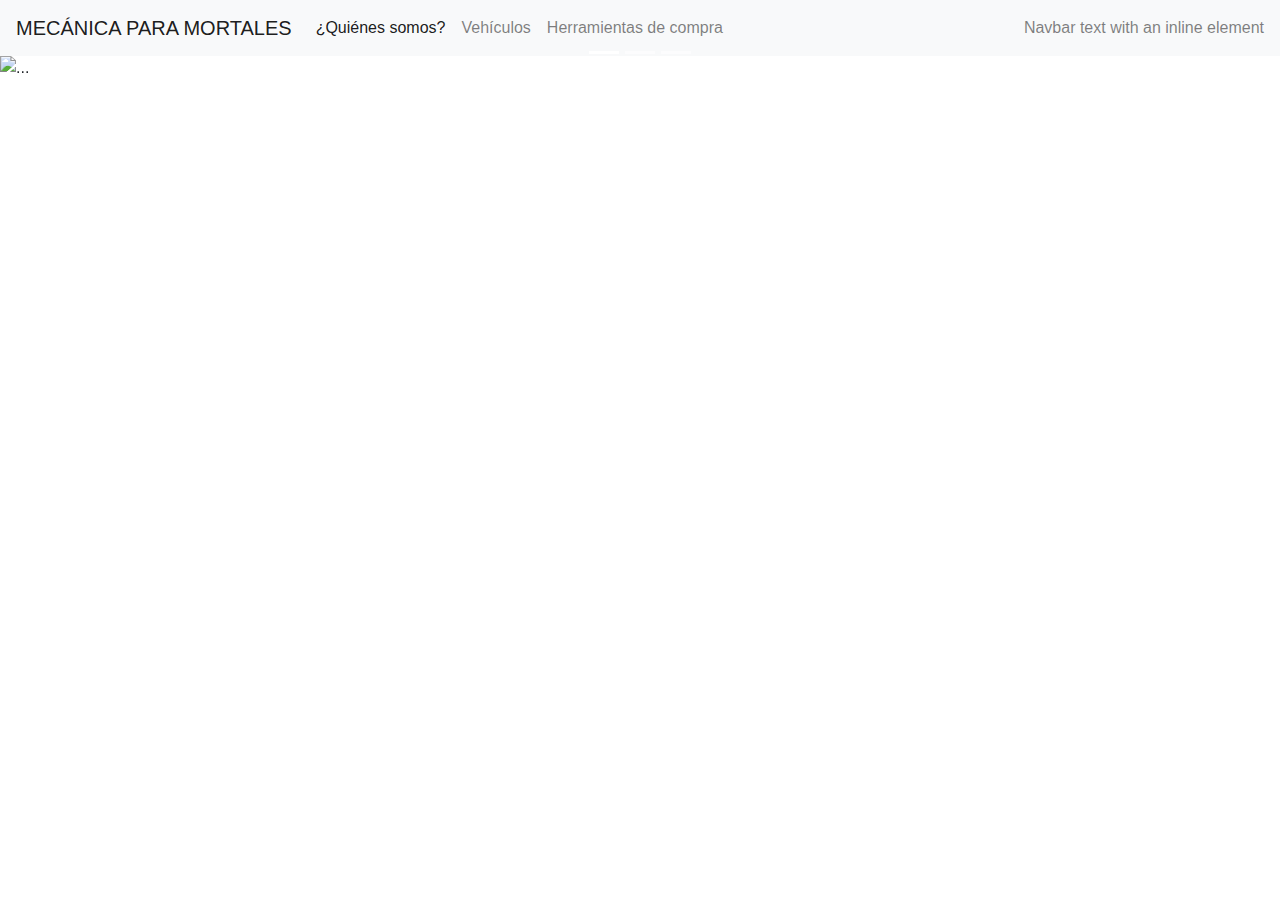
==== index.html @ 606de263 "Add files via upload" ====
<!doctype html>
<html lang="en">
  <head>
    <!-- Required meta tags -->
    <meta charset="utf-8">
    <meta name="viewport" content="width=device-width, initial-scale=1, shrink-to-fit=no">

    <!-- Bootstrap CSS -->
    <link rel="stylesheet" href="https://stackpath.bootstrapcdn.com/bootstrap/4.5.2/css/bootstrap.min.css" integrity="sha384-JcKb8q3iqJ61gNV9KGb8thSsNjpSL0n8PARn9HuZOnIxN0hoP+VmmDGMN5t9UJ0Z" crossorigin="anonymous">

    <title>Hello, world!</title>
  </head>
  <body>

    <nav class="navbar navbar-expand-lg navbar-light bg-light">
        <a class="navbar-brand" href="#"> MECÁNICA PARA MORTALES </a>
        <button class="navbar-toggler" type="button" data-toggle="collapse" data-target="#navbarText" aria-controls="navbarText" aria-expanded="false" aria-label="Toggle navigation">
          <span class="navbar-toggler-icon"></span>
        </button>
        <div class="collapse navbar-collapse" id="navbarText">
          <ul class="navbar-nav mr-auto">
            <li class="nav-item active">
              <a class="nav-link" href="#"> ¿Quiénes somos? <span class="sr-only">(current)</span></a>
            </li>
            <li class="nav-item">
              <a class="nav-link" href="#"> Vehículos </a>
            </li>
            <li class="nav-item">
              <a class="nav-link" href="#"> Herramientas de compra </a>
            </li>
          </ul>
          <span class="navbar-text">
            Navbar text with an inline element
          </span>
        </div>
      </nav>

    <div id="carouselExampleCaptions" class="carousel slide" data-ride="carousel">
        <ol class="carousel-indicators">
          <li data-target="#carouselExampleCaptions" data-slide-to="0" class="active"></li>
          <li data-target="#carouselExampleCaptions" data-slide-to="1"></li>
          <li data-target="#carouselExampleCaptions" data-slide-to="2"></li>
        </ol>
        <div class="carousel-inner">
          <div class="carousel-item active">
            <img src="https://cdn.pixabay.com/photo/2017/01/05/10/38/auto-repair-1954636_1280.jpg" class="d-block w-100" alt="...">
            <div class="carousel-caption d-none d-md-block">
              <h5> MECÁNICA PARA MORTALES </h5>
              <p>¿Problemas con tu auto?</p>
            </div>
          </div>
          <div class="carousel-item">
            <img src="https://cdn.pixabay.com/photo/2015/04/05/12/26/hand-707699_1280.jpg" class="d-block w-100" alt="...">
            <div class="carousel-caption d-none d-md-block">
              <h5> MECÁNICA PARA MORTALES </h5>
              <p>Todo tiene una solución.</p>
            </div>
          </div>
          <div class="carousel-item">
            <img src="https://cdn.pixabay.com/photo/2017/10/08/04/45/engine-2828878_1280.jpg" class="d-block w-100" alt="...">
            <div class="carousel-caption d-none d-md-block">
              <h5> MECÁNICA PARA MORTALES </h5>
              <p>Tenemos la solución perfecta para todo tipo de modelo y marca de autos.</p>
            </div>
          </div>
        </div>
        <a class="carousel-control-prev" href="#carouselExampleCaptions" role="button" data-slide="prev">
          <span class="carousel-control-prev-icon" aria-hidden="true"></span>
          <span class="sr-only">Previous</span>
        </a>
        <a class="carousel-control-next" href="#carouselExampleCaptions" role="button" data-slide="next">
          <span class="carousel-control-next-icon" aria-hidden="true"></span>
          <span class="sr-only">Next</span>
        </a>
      </div>














    <!-- Optional JavaScript -->
    <!-- jQuery first, then Popper.js, then Bootstrap JS -->
    <script src="https://code.jquery.com/jquery-3.5.1.slim.min.js" integrity="sha384-DfXdz2htPH0lsSSs5nCTpuj/zy4C+OGpamoFVy38MVBnE+IbbVYUew+OrCXaRkfj" crossorigin="anonymous"></script>
    <script src="https://cdn.jsdelivr.net/npm/popper.js@1.16.1/dist/umd/popper.min.js" integrity="sha384-9/reFTGAW83EW2RDu2S0VKaIzap3H66lZH81PoYlFhbGU+6BZp6G7niu735Sk7lN" crossorigin="anonymous"></script>
    <script src="https://stackpath.bootstrapcdn.com/bootstrap/4.5.2/js/bootstrap.min.js" integrity="sha384-B4gt1jrGC7Jh4AgTPSdUtOBvfO8shuf57BaghqFfPlYxofvL8/KUEfYiJOMMV+rV" crossorigin="anonymous"></script>
  </body>
</html>
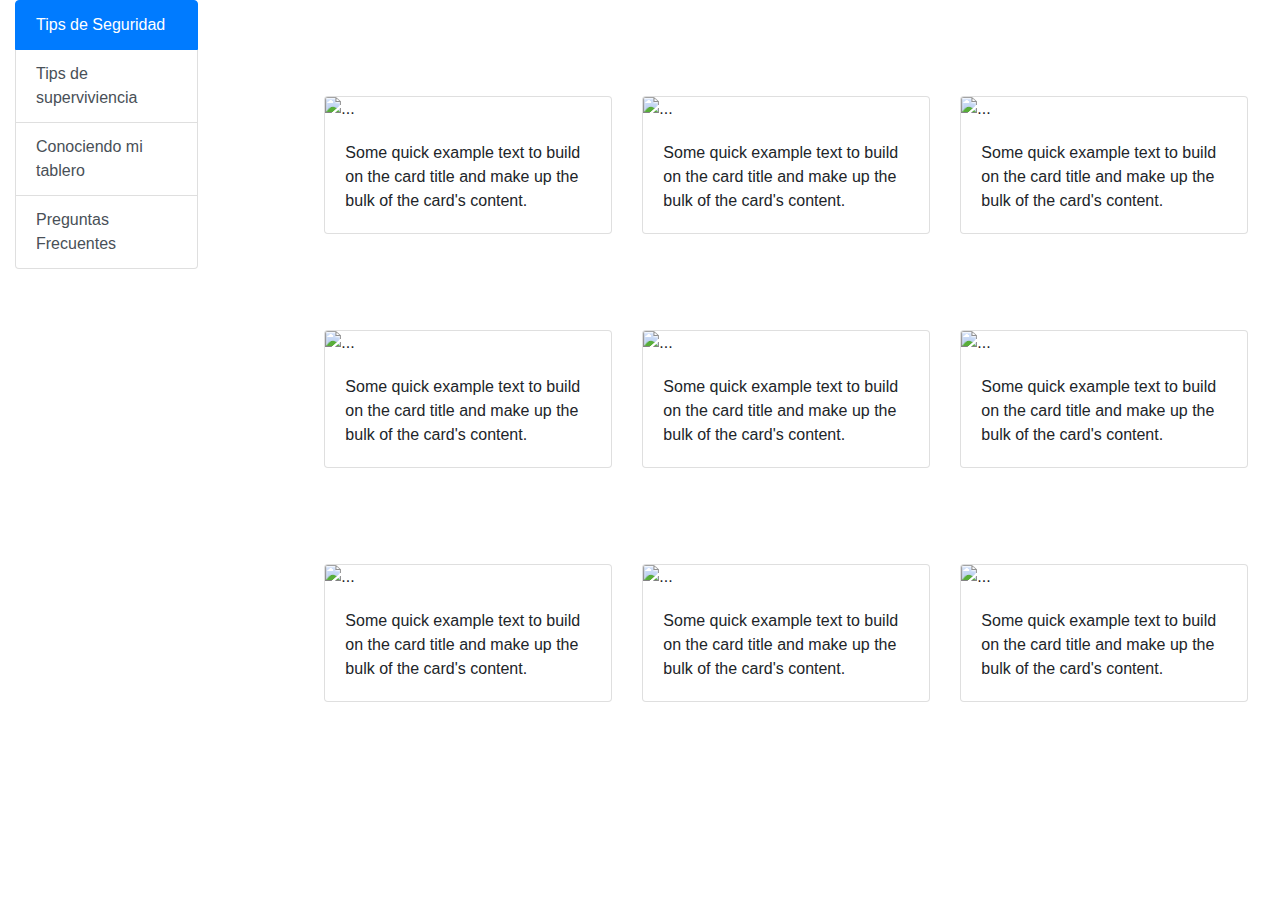
==== commit 7ad44897: "agregue base" ====
--- a/index.html
+++ b/index.html
@@ -1,96 +1,210 @@
-<!doctype html>
-<html lang="en">
-  <head>
-    <!-- Required meta tags -->
-    <meta charset="utf-8">
-    <meta name="viewport" content="width=device-width, initial-scale=1, shrink-to-fit=no">
-
-    <!-- Bootstrap CSS -->
-    <link rel="stylesheet" href="https://stackpath.bootstrapcdn.com/bootstrap/4.5.2/css/bootstrap.min.css" integrity="sha384-JcKb8q3iqJ61gNV9KGb8thSsNjpSL0n8PARn9HuZOnIxN0hoP+VmmDGMN5t9UJ0Z" crossorigin="anonymous">
-
-    <title>Hello, world!</title>
-  </head>
-  <body>
-
-    <nav class="navbar navbar-expand-lg navbar-light bg-light">
-        <a class="navbar-brand" href="#"> MECÁNICA PARA MORTALES </a>
-        <button class="navbar-toggler" type="button" data-toggle="collapse" data-target="#navbarText" aria-controls="navbarText" aria-expanded="false" aria-label="Toggle navigation">
-          <span class="navbar-toggler-icon"></span>
-        </button>
-        <div class="collapse navbar-collapse" id="navbarText">
-          <ul class="navbar-nav mr-auto">
-            <li class="nav-item active">
-              <a class="nav-link" href="#"> ¿Quiénes somos? <span class="sr-only">(current)</span></a>
-            </li>
-            <li class="nav-item">
-              <a class="nav-link" href="#"> Vehículos </a>
-            </li>
-            <li class="nav-item">
-              <a class="nav-link" href="#"> Herramientas de compra </a>
-            </li>
-          </ul>
-          <span class="navbar-text">
-            Navbar text with an inline element
-          </span>
-        </div>
-      </nav>
-
-    <div id="carouselExampleCaptions" class="carousel slide" data-ride="carousel">
-        <ol class="carousel-indicators">
-          <li data-target="#carouselExampleCaptions" data-slide-to="0" class="active"></li>
-          <li data-target="#carouselExampleCaptions" data-slide-to="1"></li>
-          <li data-target="#carouselExampleCaptions" data-slide-to="2"></li>
-        </ol>
-        <div class="carousel-inner">
-          <div class="carousel-item active">
-            <img src="https://cdn.pixabay.com/photo/2017/01/05/10/38/auto-repair-1954636_1280.jpg" class="d-block w-100" alt="...">
-            <div class="carousel-caption d-none d-md-block">
-              <h5> MECÁNICA PARA MORTALES </h5>
-              <p>¿Problemas con tu auto?</p>
-            </div>
-          </div>
-          <div class="carousel-item">
-            <img src="https://cdn.pixabay.com/photo/2015/04/05/12/26/hand-707699_1280.jpg" class="d-block w-100" alt="...">
-            <div class="carousel-caption d-none d-md-block">
-              <h5> MECÁNICA PARA MORTALES </h5>
-              <p>Todo tiene una solución.</p>
-            </div>
-          </div>
-          <div class="carousel-item">
-            <img src="https://cdn.pixabay.com/photo/2017/10/08/04/45/engine-2828878_1280.jpg" class="d-block w-100" alt="...">
-            <div class="carousel-caption d-none d-md-block">
-              <h5> MECÁNICA PARA MORTALES </h5>
-              <p>Tenemos la solución perfecta para todo tipo de modelo y marca de autos.</p>
-            </div>
-          </div>
-        </div>
-        <a class="carousel-control-prev" href="#carouselExampleCaptions" role="button" data-slide="prev">
-          <span class="carousel-control-prev-icon" aria-hidden="true"></span>
-          <span class="sr-only">Previous</span>
-        </a>
-        <a class="carousel-control-next" href="#carouselExampleCaptions" role="button" data-slide="next">
-          <span class="carousel-control-next-icon" aria-hidden="true"></span>
-          <span class="sr-only">Next</span>
-        </a>
-      </div>
-
-
-
-
-
-
-
-
-
-
-
-
-
-
-    <!-- Optional JavaScript -->
-    <!-- jQuery first, then Popper.js, then Bootstrap JS -->
-    <script src="https://code.jquery.com/jquery-3.5.1.slim.min.js" integrity="sha384-DfXdz2htPH0lsSSs5nCTpuj/zy4C+OGpamoFVy38MVBnE+IbbVYUew+OrCXaRkfj" crossorigin="anonymous"></script>
-    <script src="https://cdn.jsdelivr.net/npm/popper.js@1.16.1/dist/umd/popper.min.js" integrity="sha384-9/reFTGAW83EW2RDu2S0VKaIzap3H66lZH81PoYlFhbGU+6BZp6G7niu735Sk7lN" crossorigin="anonymous"></script>
-    <script src="https://stackpath.bootstrapcdn.com/bootstrap/4.5.2/js/bootstrap.min.js" integrity="sha384-B4gt1jrGC7Jh4AgTPSdUtOBvfO8shuf57BaghqFfPlYxofvL8/KUEfYiJOMMV+rV" crossorigin="anonymous"></script>
-  </body>
+<!doctype html>
+<html lang="en">
+  <head>
+    <!-- Required meta tags -->
+    <meta charset="utf-8">
+    <meta name="viewport" content="width=device-width, initial-scale=1, shrink-to-fit=no">
+
+    <!-- Bootstrap CSS -->
+    <link rel="stylesheet" href="https://stackpath.bootstrapcdn.com/bootstrap/4.5.2/css/bootstrap.min.css" integrity="sha384-JcKb8q3iqJ61gNV9KGb8thSsNjpSL0n8PARn9HuZOnIxN0hoP+VmmDGMN5t9UJ0Z" crossorigin="anonymous">
+    <link rel="stylesheet" href="style.css">
+
+    <title>Hello, world!</title>
+  </head>
+  <body>
+    <div class="container-fluid">
+      <div class="row">
+
+        <!-- carrusel -->
+        <div class=" col-12 d-block w-100">
+          <!-- <div id="carouselExampleSlidesOnly" class="carousel slide" data-ride="carousel">
+            <div class="carousel-inner">
+              <div class="carousel-item active">
+                  <img src="https://i.pinimg.com/originals/31/28/6c/31286c98eaca094327563de3f86fb3ab.jpg" class="d-block w-100 img-c" alt="...">
+              </div>
+              <div class="carousel-item">
+                <img src="https://png.pngtree.com/thumb_back/fh260/back_our/20190628/ourmid/pngtree-banner-technology-gradient-geometric-stereo-background-image_277350.jpg" class="d-block w-100 img-c" alt="...">
+              </div>
+              <div class="carousel-item">
+                <img src="https://eveniments.es/wp-content/uploads/2019/03/Fedecamaras-Asamblea-72-Imagen-para-pagina-Web-Fondo.png" class="d-block w-100 img-c" alt="...">
+              </div>
+            </div>
+          </div> -->
+          
+
+        </div>
+
+        <!---------------- lista de opciones----------------->
+       
+        <div class=" col-2 ">
+          <div class="list-group">
+            <a href="#" class="list-group-item list-group-item-action active">
+              Tips de Seguridad
+            </a>
+            <a href="#" class="list-group-item list-group-item-action">Tips de superviviencia</a>
+            <a href="#" class="list-group-item list-group-item-action">Conociendo mi tablero</a>
+            <a href="#" class="list-group-item list-group-item-action">Preguntas Frecuentes</a>
+            
+          </div>
+        </div>
+        <!-- esta es el area donde se muestra contenido -->
+         
+        <div class="col-10 p-5">
+          <!-- primera fila------------- -->
+                        <!-- card 1 -->
+                        <div class="col d-flex p-5 ">
+                          <!-- ---------------------card 1 -->
+                          <div class="col float-left">
+                          <div class="card" style="width: 18rem;">
+                            <img src="..." class="card-img-top" alt="...">
+                            <div class="card-body">
+                              <p class="card-text">Some quick example text to build on the card title and make up the bulk of the card's content.</p>
+                            
+                    
+                          </div>
+                      </div>
+                    </div>
+                    
+                    <!-- -------------------------card 2-------------------- -->
+                    <div class="col float-right">
+                      <div class="card" style="width: 18rem;">
+                        <img src="..." class="card-img-top" alt="...">
+                        <div class="card-body">
+                          <p class="card-text">Some quick example text to build on the card title and make up the bulk of the card's content.</p>
+                    
+                      </div>
+                    </div>
+                    </div>
+                    <!-- ----------------------------card 3--------------------------- -->
+                    
+                    <div class="col d-flex">
+                      <div class="card" style="width: 18rem;">
+                        <img src="..." class="card-img-top" alt="...">
+                        <div class="card-body">
+                          <p class="card-text">Some quick example text to build on the card title and make up the bulk of the card's content.</p>
+                    
+                      </div>
+                    </div>
+                    </div>
+                    </div>
+<!----------------------------------------- segunda fila -->
+    <div class="col d-flex p-5 ">
+      <!-- ---------------------card 4 -->
+      <div class="col float-left">
+      <div class="card" style="width: 18rem;">
+        <img src="..." class="card-img-top" alt="...">
+        <div class="card-body">
+          <p class="card-text">Some quick example text to build on the card title and make up the bulk of the card's content.</p>
+        
+
+      </div>
+  </div>
+</div>
+
+<!-- -------------------------card 5-------------------- -->
+<div class="col float-right">
+  <div class="card" style="width: 18rem;">
+    <img src="..." class="card-img-top" alt="...">
+    <div class="card-body">
+      <p class="card-text">Some quick example text to build on the card title and make up the bulk of the card's content.</p>
+
+  </div>
+</div>
+</div>
+<!-- ----------------------------card 6--------------------------- -->
+
+<div class="col d-flex">
+  <div class="card" style="width: 18rem;">
+    <img src="..." class="card-img-top" alt="...">
+    <div class="card-body">
+      <p class="card-text">Some quick example text to build on the card title and make up the bulk of the card's content.</p>
+
+  </div>
+</div>
+</div>
+</div>
+<!----------------------------------------- tercera fila -->
+<div class="col d-flex p-5">
+  <!-- ---------------------card 7 -->
+  <div class="col float-left">
+  <div class="card" style="width: 18rem;">
+    <img src="..." class="card-img-top" alt="...">
+    <div class="card-body">
+      <p class="card-text">Some quick example text to build on the card title and make up the bulk of the card's content.</p>
+    
+
+  </div>
+</div>
+</div>
+
+<!-- -------------------------card 8-------------------- -->
+<div class="col float-right">
+<div class="card" style="width: 18rem;">
+<img src="..." class="card-img-top" alt="...">
+<div class="card-body">
+  <p class="card-text">Some quick example text to build on the card title and make up the bulk of the card's content.</p>
+
+</div>
+</div>
+</div>
+<!-- ----------------------------card 9--------------------------- -->
+
+<div class="col d-flex">
+<div class="card" style="width: 18rem;">
+<img src="..." class="card-img-top" alt="...">
+<div class="card-body">
+  <p class="card-text">Some quick example text to build on the card title and make up the bulk of the card's content.</p>
+
+</div>
+</div>
+</div>
+</div>
+
+
+
+
+
+
+
+
+
+
+
+
+
+
+
+
+
+
+
+
+
+
+
+  
+</div>
+
+<!-- fin del esapcio de contenido--------------- -->
+
+
+
+
+
+
+
+
+
+
+
+
+
+
+
+    <!-- Optional JavaScript -->
+    <!-- jQuery first, then Popper.js, then Bootstrap JS -->
+    <script src="https://code.jquery.com/jquery-3.5.1.slim.min.js" integrity="sha384-DfXdz2htPH0lsSSs5nCTpuj/zy4C+OGpamoFVy38MVBnE+IbbVYUew+OrCXaRkfj" crossorigin="anonymous"></script>
+    <script src="https://cdn.jsdelivr.net/npm/popper.js@1.16.1/dist/umd/popper.min.js" integrity="sha384-9/reFTGAW83EW2RDu2S0VKaIzap3H66lZH81PoYlFhbGU+6BZp6G7niu735Sk7lN" crossorigin="anonymous"></script>
+    <script src="https://stackpath.bootstrapcdn.com/bootstrap/4.5.2/js/bootstrap.min.js" integrity="sha384-B4gt1jrGC7Jh4AgTPSdUtOBvfO8shuf57BaghqFfPlYxofvL8/KUEfYiJOMMV+rV" crossorigin="anonymous"></script>
+  </body>
 </html>--- a/style.css
+++ b/style.css
@@ -0,0 +1,27 @@
+.borde1{
+  background-color:orange;
+    height: 200px;
+}
+.borde2{
+    background-color: red;
+      height: 50px;
+  }
+  .borde3{
+    background-color:green;
+      height: 50px;
+  }
+  .borde4{
+    background-color:blue;
+      height: 50px;
+  }
+  .borde5{
+    background-color: purple;
+      height: 50px;
+  }
+  .borde6{
+    background-color:yellow;
+      height: 50px;
+  }
+  .img-c{ height: 200px;
+
+  }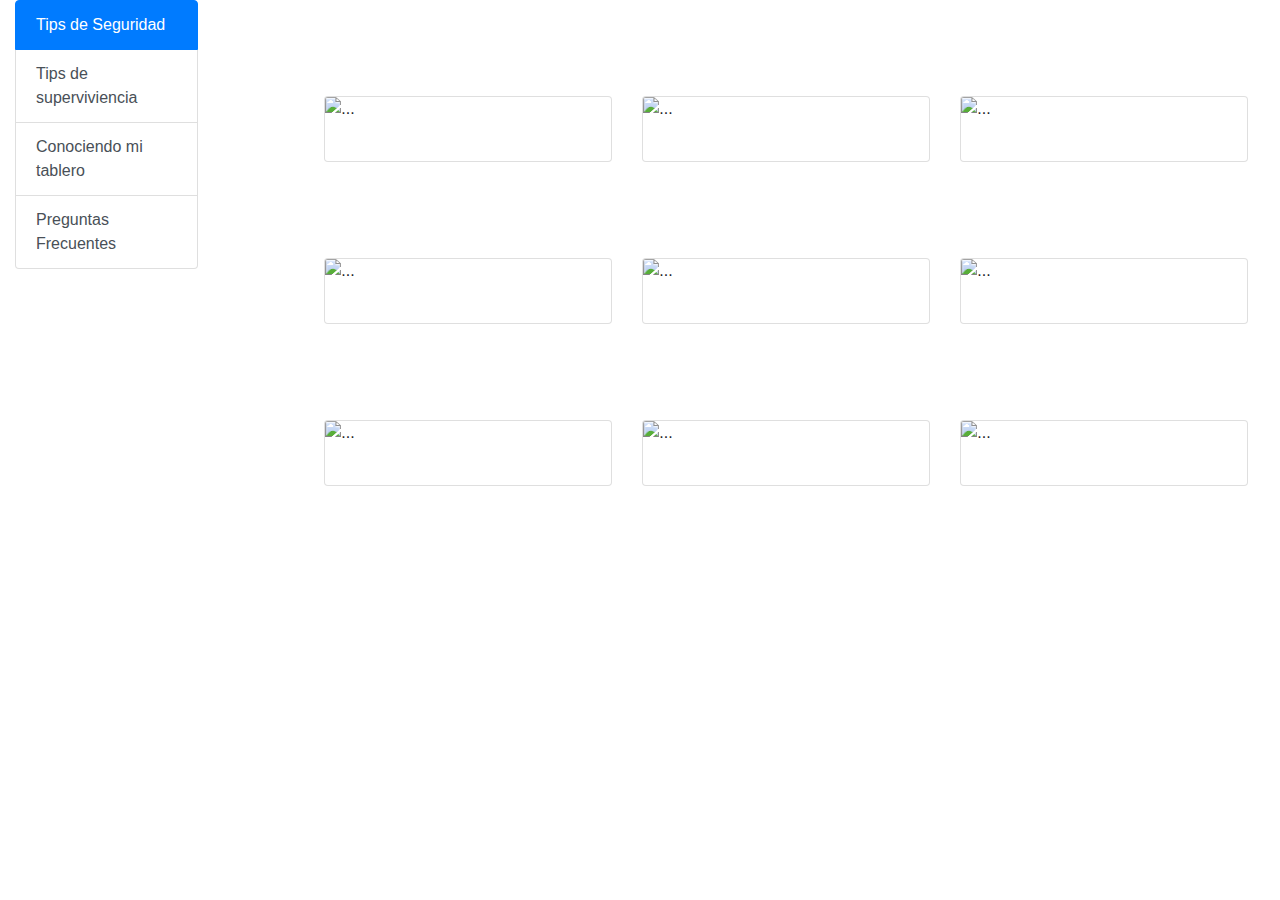
==== commit dcc17c6e: "informacion e imagenes tips de supervivencia" ====
--- a/index.html
+++ b/index.html
@@ -9,9 +9,9 @@
     <link rel="stylesheet" href="https://stackpath.bootstrapcdn.com/bootstrap/4.5.2/css/bootstrap.min.css" integrity="sha384-JcKb8q3iqJ61gNV9KGb8thSsNjpSL0n8PARn9HuZOnIxN0hoP+VmmDGMN5t9UJ0Z" crossorigin="anonymous">
     <link rel="stylesheet" href="style.css">
 
-    <title>Hello, world!</title>
+    <title>Mecanica Para Mortales</title>
   </head>
-  <body>
+  <body >
     <div class="container-fluid">
       <div class="row">
 
@@ -37,12 +37,13 @@
         <!---------------- lista de opciones----------------->
        
         <div class=" col-2 ">
+         
           <div class="list-group">
             <a href="#" class="list-group-item list-group-item-action active">
               Tips de Seguridad
             </a>
-            <a href="#" class="list-group-item list-group-item-action">Tips de superviviencia</a>
-            <a href="#" class="list-group-item list-group-item-action">Conociendo mi tablero</a>
+            <a href="#" class="list-group-item list-group-item-action"  id="opcion2">Tips de superviviencia</a>
+            <a href="#" class="list-group-item list-group-item-action ">Conociendo mi tablero</a>
             <a href="#" class="list-group-item list-group-item-action">Preguntas Frecuentes</a>
             
           </div>
@@ -51,14 +52,15 @@
          
         <div class="col-10 p-5">
           <!-- primera fila------------- -->
+          
                         <!-- card 1 -->
                         <div class="col d-flex p-5 ">
                           <!-- ---------------------card 1 -->
                           <div class="col float-left">
                           <div class="card" style="width: 18rem;">
-                            <img src="..." class="card-img-top" alt="...">
+                            <img src="" class="card-img-top" alt="..." id="img1">
                             <div class="card-body">
-                              <p class="card-text">Some quick example text to build on the card title and make up the bulk of the card's content.</p>
+                              <p class="card-text" id="card1"></p>
                             
                     
                           </div>
@@ -68,9 +70,9 @@
                     <!-- -------------------------card 2-------------------- -->
                     <div class="col float-right">
                       <div class="card" style="width: 18rem;">
-                        <img src="..." class="card-img-top" alt="...">
+                        <img src="..." class="card-img-top" alt="..." id="img2">
                         <div class="card-body">
-                          <p class="card-text">Some quick example text to build on the card title and make up the bulk of the card's content.</p>
+                          <p class="card-text" id="card2"></p>
                     
                       </div>
                     </div>
@@ -79,9 +81,9 @@
                     
                     <div class="col d-flex">
                       <div class="card" style="width: 18rem;">
-                        <img src="..." class="card-img-top" alt="...">
+                        <img src="..." class="card-img-top" alt="..." id="img3">
                         <div class="card-body">
-                          <p class="card-text">Some quick example text to build on the card title and make up the bulk of the card's content.</p>
+                          <p class="card-text" id="card3"></p>
                     
                       </div>
                     </div>
@@ -92,9 +94,9 @@
       <!-- ---------------------card 4 -->
       <div class="col float-left">
       <div class="card" style="width: 18rem;">
-        <img src="..." class="card-img-top" alt="...">
+        <img src="" class="card-img-top" alt="..." id="img4">
         <div class="card-body">
-          <p class="card-text">Some quick example text to build on the card title and make up the bulk of the card's content.</p>
+          <p class="card-text" id="card4"></p>
         
 
       </div>
@@ -104,9 +106,9 @@
 <!-- -------------------------card 5-------------------- -->
 <div class="col float-right">
   <div class="card" style="width: 18rem;">
-    <img src="..." class="card-img-top" alt="...">
+    <img src="..." class="card-img-top" alt="..." id="img5">
     <div class="card-body">
-      <p class="card-text">Some quick example text to build on the card title and make up the bulk of the card's content.</p>
+      <p class="card-text" id="card5"></p>
 
   </div>
 </div>
@@ -115,9 +117,9 @@
 
 <div class="col d-flex">
   <div class="card" style="width: 18rem;">
-    <img src="..." class="card-img-top" alt="...">
+    <img src="..." class="card-img-top" alt="..." id="img6">
     <div class="card-body">
-      <p class="card-text">Some quick example text to build on the card title and make up the bulk of the card's content.</p>
+      <p class="card-text" id="card6"></p>
 
   </div>
 </div>
@@ -128,9 +130,9 @@
   <!-- ---------------------card 7 -->
   <div class="col float-left">
   <div class="card" style="width: 18rem;">
-    <img src="..." class="card-img-top" alt="...">
+    <img src="..." class="card-img-top" alt="..." id="img7">
     <div class="card-body">
-      <p class="card-text">Some quick example text to build on the card title and make up the bulk of the card's content.</p>
+      <p class="card-text" id="card7"></p>
     
 
   </div>
@@ -140,9 +142,9 @@
 <!-- -------------------------card 8-------------------- -->
 <div class="col float-right">
 <div class="card" style="width: 18rem;">
-<img src="..." class="card-img-top" alt="...">
+<img src="..." class="card-img-top" alt="..." id="img8">
 <div class="card-body">
-  <p class="card-text">Some quick example text to build on the card title and make up the bulk of the card's content.</p>
+  <p class="card-text" id="card8"></p>
 
 </div>
 </div>
@@ -151,31 +153,14 @@
 
 <div class="col d-flex">
 <div class="card" style="width: 18rem;">
-<img src="..." class="card-img-top" alt="...">
+<img src="..." class="card-img-top" alt="..." id="img9">
 <div class="card-body">
-  <p class="card-text">Some quick example text to build on the card title and make up the bulk of the card's content.</p>
+  <p class="card-text" id="card9"></p>
 
 </div>
 </div>
 </div>
 </div>
-
-
-
-
-
-
-
-
-
-
-
-
-
-
-
-
-
 
 
 
@@ -203,6 +188,7 @@
 
     <!-- Optional JavaScript -->
     <!-- jQuery first, then Popper.js, then Bootstrap JS -->
+    <script src="./main.js"></script>
     <script src="https://code.jquery.com/jquery-3.5.1.slim.min.js" integrity="sha384-DfXdz2htPH0lsSSs5nCTpuj/zy4C+OGpamoFVy38MVBnE+IbbVYUew+OrCXaRkfj" crossorigin="anonymous"></script>
     <script src="https://cdn.jsdelivr.net/npm/popper.js@1.16.1/dist/umd/popper.min.js" integrity="sha384-9/reFTGAW83EW2RDu2S0VKaIzap3H66lZH81PoYlFhbGU+6BZp6G7niu735Sk7lN" crossorigin="anonymous"></script>
     <script src="https://stackpath.bootstrapcdn.com/bootstrap/4.5.2/js/bootstrap.min.js" integrity="sha384-B4gt1jrGC7Jh4AgTPSdUtOBvfO8shuf57BaghqFfPlYxofvL8/KUEfYiJOMMV+rV" crossorigin="anonymous"></script>
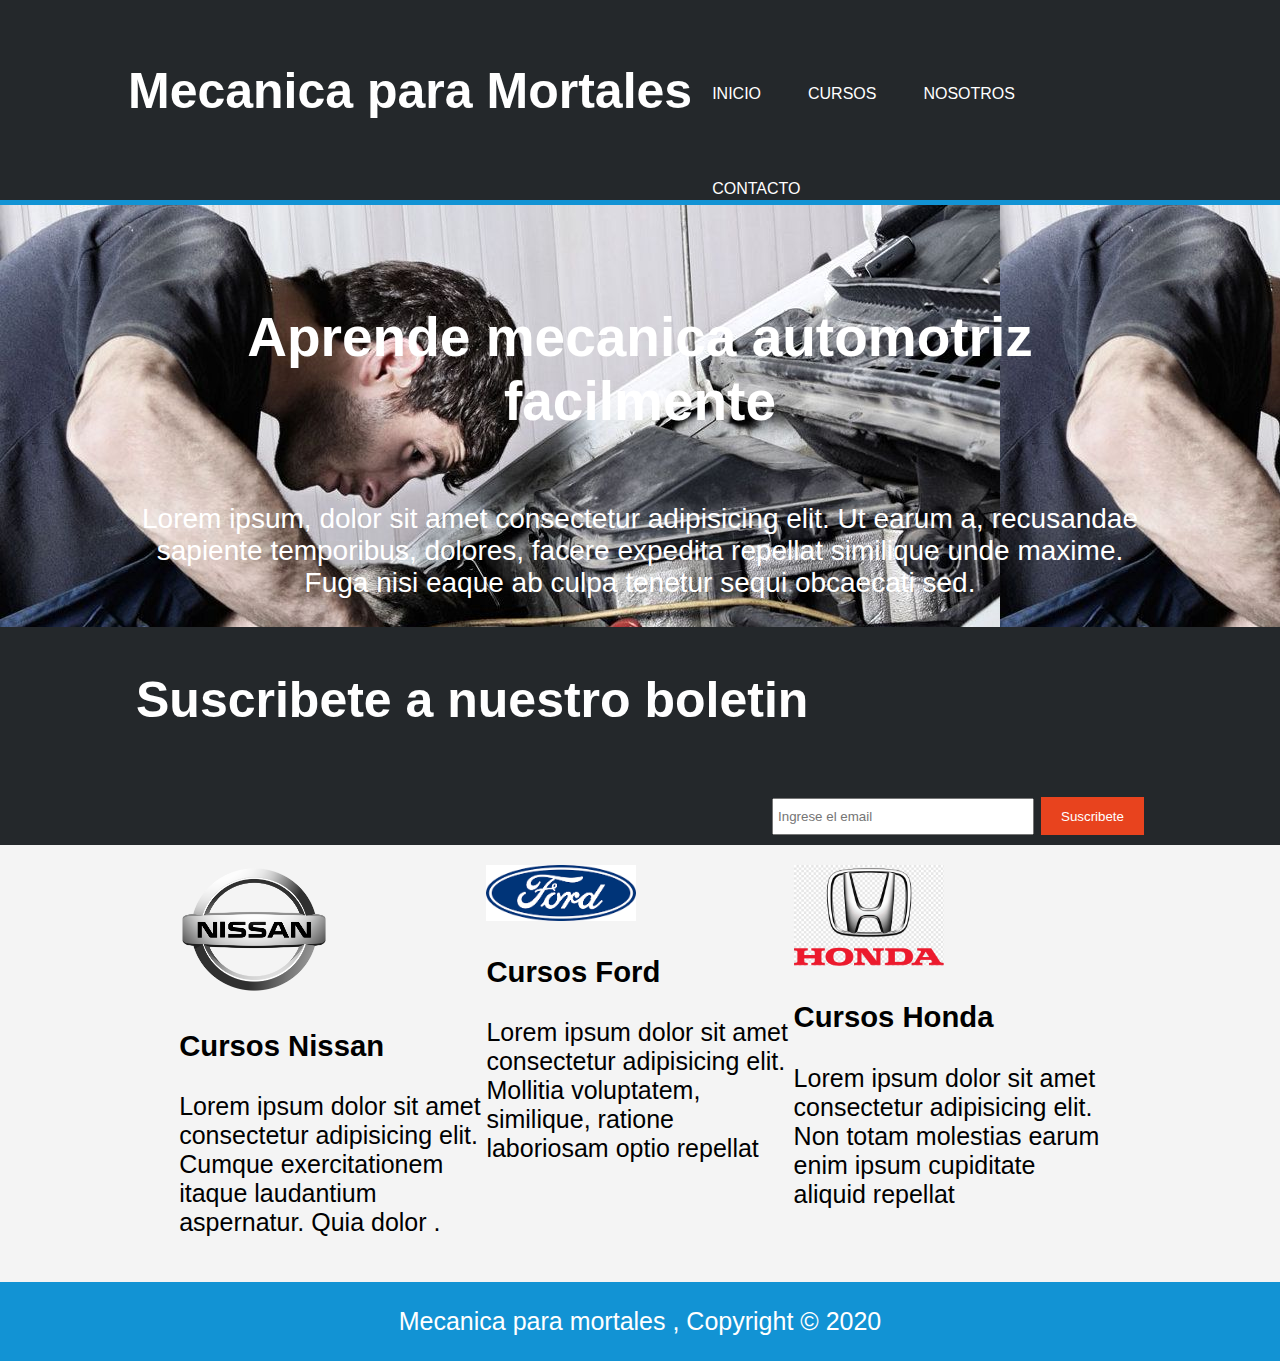
==== commit 471c2d67: "modificacion de index" ====
--- a/index.html
+++ b/index.html
@@ -1,196 +1,85 @@
-<!doctype html>
+<!DOCTYPE html>
 <html lang="en">
-  <head>
-    <!-- Required meta tags -->
-    <meta charset="utf-8">
-    <meta name="viewport" content="width=device-width, initial-scale=1, shrink-to-fit=no">
-
-    <!-- Bootstrap CSS -->
-    <link rel="stylesheet" href="https://stackpath.bootstrapcdn.com/bootstrap/4.5.2/css/bootstrap.min.css" integrity="sha384-JcKb8q3iqJ61gNV9KGb8thSsNjpSL0n8PARn9HuZOnIxN0hoP+VmmDGMN5t9UJ0Z" crossorigin="anonymous">
+<head>
+    <meta charset="UTF-8">
+    <meta name="viewport" content="width=device-width, initial-scale=1.0">
     <link rel="stylesheet" href="style.css">
-
-    <title>Mecanica Para Mortales</title>
-  </head>
-  <body >
-    <div class="container-fluid">
-      <div class="row">
-
-        <!-- carrusel -->
-        <div class=" col-12 d-block w-100">
-          <!-- <div id="carouselExampleSlidesOnly" class="carousel slide" data-ride="carousel">
-            <div class="carousel-inner">
-              <div class="carousel-item active">
-                  <img src="https://i.pinimg.com/originals/31/28/6c/31286c98eaca094327563de3f86fb3ab.jpg" class="d-block w-100 img-c" alt="...">
-              </div>
-              <div class="carousel-item">
-                <img src="https://png.pngtree.com/thumb_back/fh260/back_our/20190628/ourmid/pngtree-banner-technology-gradient-geometric-stereo-background-image_277350.jpg" class="d-block w-100 img-c" alt="...">
-              </div>
-              <div class="carousel-item">
-                <img src="https://eveniments.es/wp-content/uploads/2019/03/Fedecamaras-Asamblea-72-Imagen-para-pagina-Web-Fondo.png" class="d-block w-100 img-c" alt="...">
-              </div>
-            </div>
-          </div> -->
-          
-
+    <title>Mecanica para Mortales | Cursos</title>
+</head>
+<body>
+    <header>
+        <div class="contenedor">
+            <div id="marca">
+                <h1> <span class="resaltar"> Mecanica</span> para Mortales</h1>
+            </div  >
+            <nav>
+                <ul>
+                    <li class=> <a href="index.html"> Inicio</a></li>
+                    <li class="actual"> <a href="cursos.html"> Cursos</a></li>
+                    <li class=""> <a href="index.html"> Nosotros</a></li>
+                    <li class=""> <a href="index.html"> Contacto </a></li>
+                </ul>
+            </nav>
         </div>
-
-        <!---------------- lista de opciones----------------->
-       
-        <div class=" col-2 ">
-         
-          <div class="list-group">
-            <a href="#" class="list-group-item list-group-item-action active">
-              Tips de Seguridad
-            </a>
-            <a href="#" class="list-group-item list-group-item-action"  id="opcion2">Tips de superviviencia</a>
-            <a href="#" class="list-group-item list-group-item-action ">Conociendo mi tablero</a>
-            <a href="#" class="list-group-item list-group-item-action">Preguntas Frecuentes</a>
-            
-          </div>
-        </div>
-        <!-- esta es el area donde se muestra contenido -->
-         
-        <div class="col-10 p-5">
-          <!-- primera fila------------- -->
-          
-                        <!-- card 1 -->
-                        <div class="col d-flex p-5 ">
-                          <!-- ---------------------card 1 -->
-                          <div class="col float-left">
-                          <div class="card" style="width: 18rem;">
-                            <img src="" class="card-img-top" alt="..." id="img1">
-                            <div class="card-body">
-                              <p class="card-text" id="card1"></p>
-                            
-                    
-                          </div>
-                      </div>
-                    </div>
-                    
-                    <!-- -------------------------card 2-------------------- -->
-                    <div class="col float-right">
-                      <div class="card" style="width: 18rem;">
-                        <img src="..." class="card-img-top" alt="..." id="img2">
-                        <div class="card-body">
-                          <p class="card-text" id="card2"></p>
-                    
-                      </div>
-                    </div>
-                    </div>
-                    <!-- ----------------------------card 3--------------------------- -->
-                    
-                    <div class="col d-flex">
-                      <div class="card" style="width: 18rem;">
-                        <img src="..." class="card-img-top" alt="..." id="img3">
-                        <div class="card-body">
-                          <p class="card-text" id="card3"></p>
-                    
-                      </div>
-                    </div>
-                    </div>
-                    </div>
-<!----------------------------------------- segunda fila -->
-    <div class="col d-flex p-5 ">
-      <!-- ---------------------card 4 -->
-      <div class="col float-left">
-      <div class="card" style="width: 18rem;">
-        <img src="" class="card-img-top" alt="..." id="img4">
-        <div class="card-body">
-          <p class="card-text" id="card4"></p>
-        
-
-      </div>
-  </div>
-</div>
-
-<!-- -------------------------card 5-------------------- -->
-<div class="col float-right">
-  <div class="card" style="width: 18rem;">
-    <img src="..." class="card-img-top" alt="..." id="img5">
-    <div class="card-body">
-      <p class="card-text" id="card5"></p>
-
-  </div>
-</div>
-</div>
-<!-- ----------------------------card 6--------------------------- -->
-
-<div class="col d-flex">
-  <div class="card" style="width: 18rem;">
-    <img src="..." class="card-img-top" alt="..." id="img6">
-    <div class="card-body">
-      <p class="card-text" id="card6"></p>
-
-  </div>
-</div>
-</div>
-</div>
-<!----------------------------------------- tercera fila -->
-<div class="col d-flex p-5">
-  <!-- ---------------------card 7 -->
-  <div class="col float-left">
-  <div class="card" style="width: 18rem;">
-    <img src="..." class="card-img-top" alt="..." id="img7">
-    <div class="card-body">
-      <p class="card-text" id="card7"></p>
-    
-
-  </div>
-</div>
-</div>
-
-<!-- -------------------------card 8-------------------- -->
-<div class="col float-right">
-<div class="card" style="width: 18rem;">
-<img src="..." class="card-img-top" alt="..." id="img8">
-<div class="card-body">
-  <p class="card-text" id="card8"></p>
-
-</div>
-</div>
-</div>
-<!-- ----------------------------card 9--------------------------- -->
-
-<div class="col d-flex">
-<div class="card" style="width: 18rem;">
-<img src="..." class="card-img-top" alt="..." id="img9">
-<div class="card-body">
-  <p class="card-text" id="card9"></p>
-
-</div>
-</div>
-</div>
-</div>
 
 
 
 
+    </header>
+    <section id="cabecera">
+        <div class="contenedor">
+            <h1> Aprende mecanica automotriz facilmente</h1>
+            <p>Lorem ipsum, dolor sit amet consectetur adipisicing elit. Ut earum a, recusandae sapiente temporibus, dolores, facere expedita repellat similique unde maxime. Fuga nisi eaque ab culpa tenetur sequi obcaecati sed.</p>
+        </div>
+
+    </section>
+
+    <section id="boletin">
+        <div class="contenedor">
+            <h1>Suscribete a nuestro boletin</h1>
+            <form action="">
+                <input type="email" placeholder="Ingrese el email">
+                <button type="submit" class="boton1" > Suscribete</button>
+            </form>
+        </div>
+    </section>
+
+    <section id="cajas">
+        <div class="contenedor">
+            <div class="caja">
+               <div class="caja1">
+                <img src="./assets/img/nissan.png" alt="">
+                <h3>Cursos Nissan</h3>
+                <p>Lorem ipsum dolor sit amet consectetur adipisicing elit. Cumque exercitationem itaque laudantium aspernatur. Quia dolor .</p>
+               </div>
+                
+                <div class="caja2">
+                    <img src="./assets/img/ford.png" alt="">
+                <h3>Cursos Ford</h3>
+                <p>Lorem ipsum dolor sit amet consectetur adipisicing elit. Mollitia voluptatem, similique, ratione laboriosam optio repellat </p>
+                </div>
+                
+                <div class="caja3">
+                    <img src="./assets/img/honda.png" alt="">
+                <h3>Cursos Honda</h3>
+                <p>
+                    Lorem ipsum dolor sit amet consectetur adipisicing elit. Non totam molestias earum enim ipsum cupiditate aliquid repellat 
+                </p>
+                </div>
 
 
-  
-</div>
+            </div>
+        </div>
+    </section>
 
-<!-- fin del esapcio de contenido--------------- -->
+    <footer>
+
+        <p>
+            Mecanica para mortales , Copyright &copy; 2020
+        </p>
+    </footer>
 
 
-
-
-
-
-
-
-
-
-
-
-
-
-
-    <!-- Optional JavaScript -->
-    <!-- jQuery first, then Popper.js, then Bootstrap JS -->
-    <script src="./main.js"></script>
-    <script src="https://code.jquery.com/jquery-3.5.1.slim.min.js" integrity="sha384-DfXdz2htPH0lsSSs5nCTpuj/zy4C+OGpamoFVy38MVBnE+IbbVYUew+OrCXaRkfj" crossorigin="anonymous"></script>
-    <script src="https://cdn.jsdelivr.net/npm/popper.js@1.16.1/dist/umd/popper.min.js" integrity="sha384-9/reFTGAW83EW2RDu2S0VKaIzap3H66lZH81PoYlFhbGU+6BZp6G7niu735Sk7lN" crossorigin="anonymous"></script>
-    <script src="https://stackpath.bootstrapcdn.com/bootstrap/4.5.2/js/bootstrap.min.js" integrity="sha384-B4gt1jrGC7Jh4AgTPSdUtOBvfO8shuf57BaghqFfPlYxofvL8/KUEfYiJOMMV+rV" crossorigin="anonymous"></script>
-  </body>
+    
+</body>
 </html>--- a/style.css
+++ b/style.css
@@ -0,0 +1,174 @@
+body{
+    font: 25px arial, helvetica, sans-serif ;
+    padding: 0;
+    margin: 0;
+    background-color: #f4f4f4;
+    display: flex;
+    flex-direction: column;
+}
+.contenedor{
+    width:80%;
+    margin: auto;
+    overflow: hidden;
+}
+ul {
+    margin: 0;
+    padding: 0;
+}
+.boton1{
+    height: 38px;
+    background-color: #e8431e;
+    border: 0;
+    padding-left: 20px;
+    padding-right: 20px;
+    color: white;
+
+}
+
+/* encabezado */
+
+header{
+    background-color: #24282b;
+    color: white;
+    padding-top: 10px;
+    border-bottom: 5px solid #1293d4;
+}
+header a{
+    color: white;
+    text-decoration: none;
+    text-transform: uppercase;
+    font-size: 16px;
+
+}
+header li {
+    display: inline-flex;
+    
+    padding: 75px 20px 0 20px;
+
+}
+
+header #marca {
+    float: left;
+    margin-top: 18px;
+
+}
+header.resaltado, header . actual a{
+    color: #1293d4;
+    font-weight: bold;
+
+
+}
+
+header a:hover{
+    color: #1293d4;
+    font-weight: bold;
+}
+/* cabecera con imagen */
+
+#cabecera {
+    min-height: 400px;
+    background: url("./assets/img/mecanico-automotriz.jpg");
+   
+    text-align: center;
+    color: white;
+
+}
+#cabecera h1{
+    margin-top: 100px;
+    font-size: 55px;
+    margin-bottom: 70px;
+
+
+}
+#cabecera p{
+font-size: 28px;
+
+}
+
+/* formulario boletin */
+
+#boletin
+{
+    
+    padding:10px;
+    color:white;
+    background-color: #24282b;
+
+}
+#boletin h1{
+    float: left;
+
+}
+#boletin form{
+    float:right;
+    margin-top: 35px;
+
+}
+#boletin input[ type="email"]{
+    padding: 4px;
+    height:25px ;
+    width: 250px;
+}
+/* cajas */
+#cajas{
+    margin-top: 20px;
+    
+    
+    
+}
+.caja1{
+    width: 30%;
+    height: 30%;
+    
+    
+}
+.caja2{
+    width: 30%;
+    height: 30%;
+    
+}
+.caja3{
+    width: 30%;
+    height: 30%;
+    
+}
+
+#cajas .caja {
+    display: flex;
+    justify-content: center;
+
+}
+#cajas .caja img{
+    width: 150px;
+    justify-self: center;
+}
+/* pie de pagina */
+footer{
+ 
+    margin-top: 20px;
+    color: white;
+    background-color: #1293d4;
+    text-align: center;
+
+}
+/* leteral */
+aside #lateral{
+    float: right;
+    width: 30%;
+    margin-top: 10px;
+
+
+}
+.oscuro{
+    padding: 25px;
+    background-color: grey;
+    color: white;
+    margin-top: 10px;
+    margin-bottom: 10px;
+
+}
+/* main-col */
+article.main-col{
+    float: left;
+width: 65%;
+}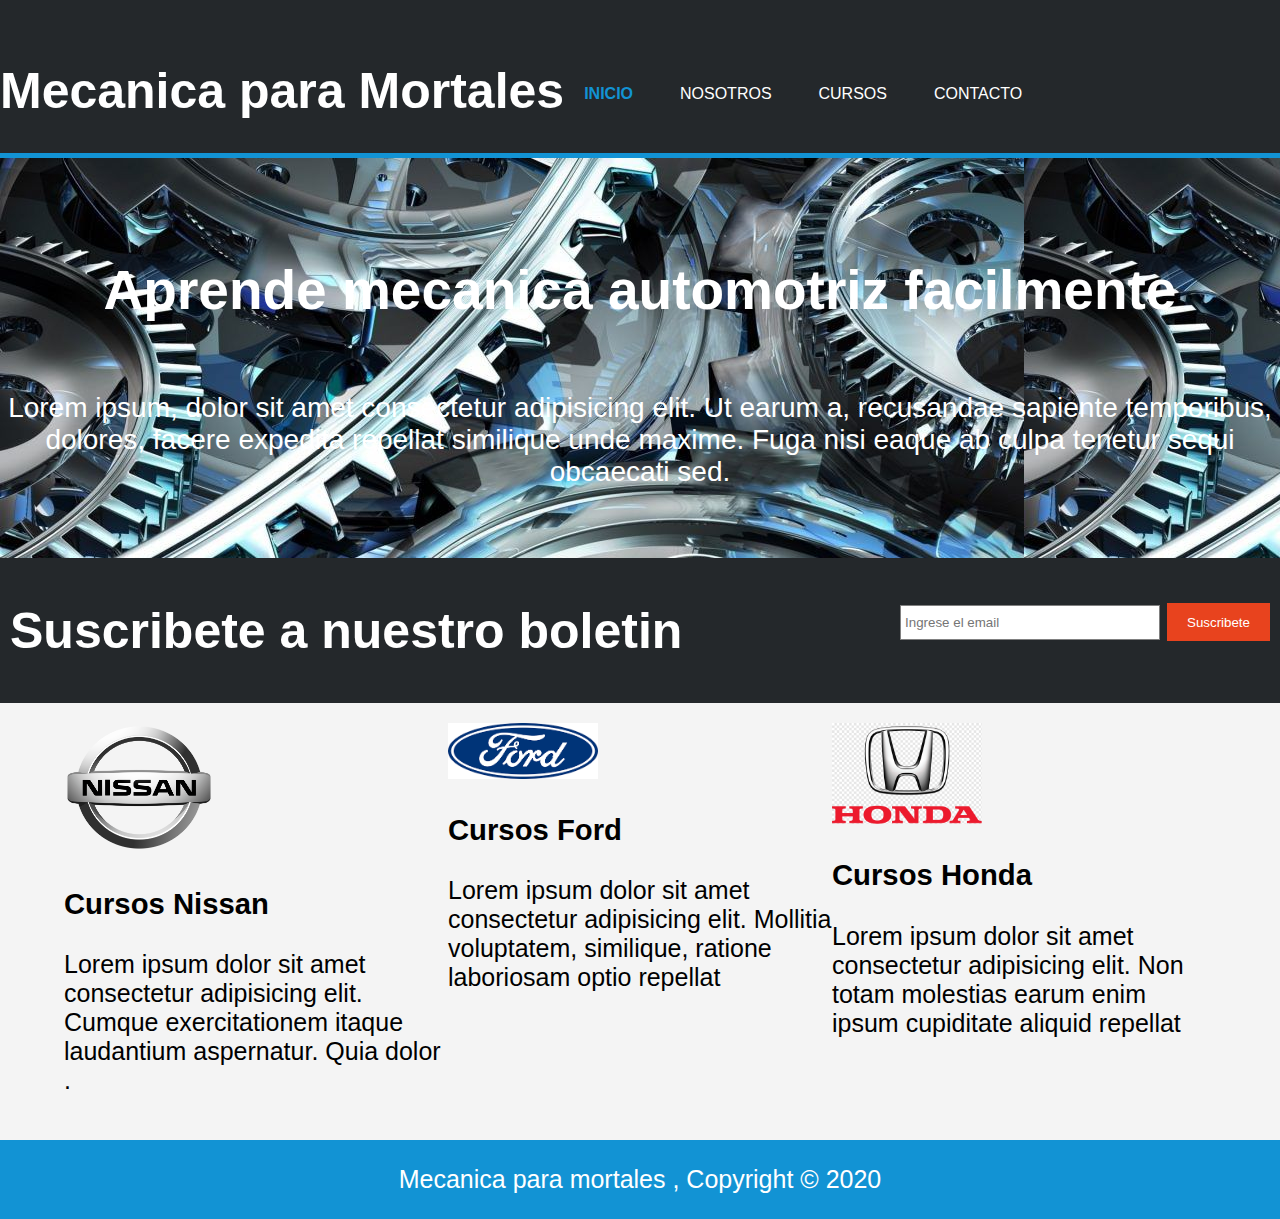
==== commit 7646e43a: "se agrego nosotros, contacto, engrane.jpg" ====
--- a/index.html
+++ b/index.html
@@ -14,10 +14,10 @@
             </div  >
             <nav>
                 <ul>
-                    <li class=> <a href="index.html"> Inicio</a></li>
-                    <li class="actual"> <a href="cursos.html"> Cursos</a></li>
-                    <li class=""> <a href="index.html"> Nosotros</a></li>
-                    <li class=""> <a href="index.html"> Contacto </a></li>
+                    <li class="actual"> <a href="index.html"> Inicio</a></li>
+                    <li class=""> <a href="cursos.html"> Nosotros</a></li>
+                    <li class=""> <a href="nosotros.html"> Cursos</a></li>
+                    <li class=""> <a href="contacto.html"> Contacto </a></li>
                 </ul>
             </nav>
         </div>
--- a/style.css
+++ b/style.css
@@ -6,10 +6,11 @@
     display: flex;
     flex-direction: column;
 }
+
 .contenedor{
-    width:80%;
+    widows: 80px;
     margin: auto;
-    overflow: hidden;
+   
 }
 ul {
     margin: 0;
@@ -52,7 +53,7 @@
     margin-top: 18px;
 
 }
-header.resaltado, header . actual a{
+header.resaltado, header .actual a{
     color: #1293d4;
     font-weight: bold;
 
@@ -67,7 +68,7 @@
 
 #cabecera {
     min-height: 400px;
-    background: url("./assets/img/mecanico-automotriz.jpg");
+    background: url("./assets/img/engrane.jpg");
    
     text-align: center;
     color: white;
@@ -142,15 +143,7 @@
     width: 150px;
     justify-self: center;
 }
-/* pie de pagina */
-footer{
- 
-    margin-top: 20px;
-    color: white;
-    background-color: #1293d4;
-    text-align: center;
 
-}
 /* leteral */
 aside #lateral{
     float: right;
@@ -170,5 +163,36 @@
 /* main-col */
 article.main-col{
     float: left;
-width: 65%;
-}+width: 50%;
+}
+ul#servicios li{
+padding: 20px;
+border: 1px solid grey;
+margin-bottom: 5px;
+background-color: #e6e6e6;
+}
+/* formulario de contacto */
+input, textarea{
+    width: 60%;
+    height: 35px;
+    border: 1px solid gray;
+    margin-bottom:10px ;
+}
+textarea{
+    height: 120px;
+
+}
+input[ type="submit"]{
+    background-color: #e8491d;
+    color: white;
+}
+
+/* pie de pagina */
+footer{
+ 
+    margin-top: 20px;
+    color: white;
+    background-color: #1293d4;
+    text-align: center;
+
+}
